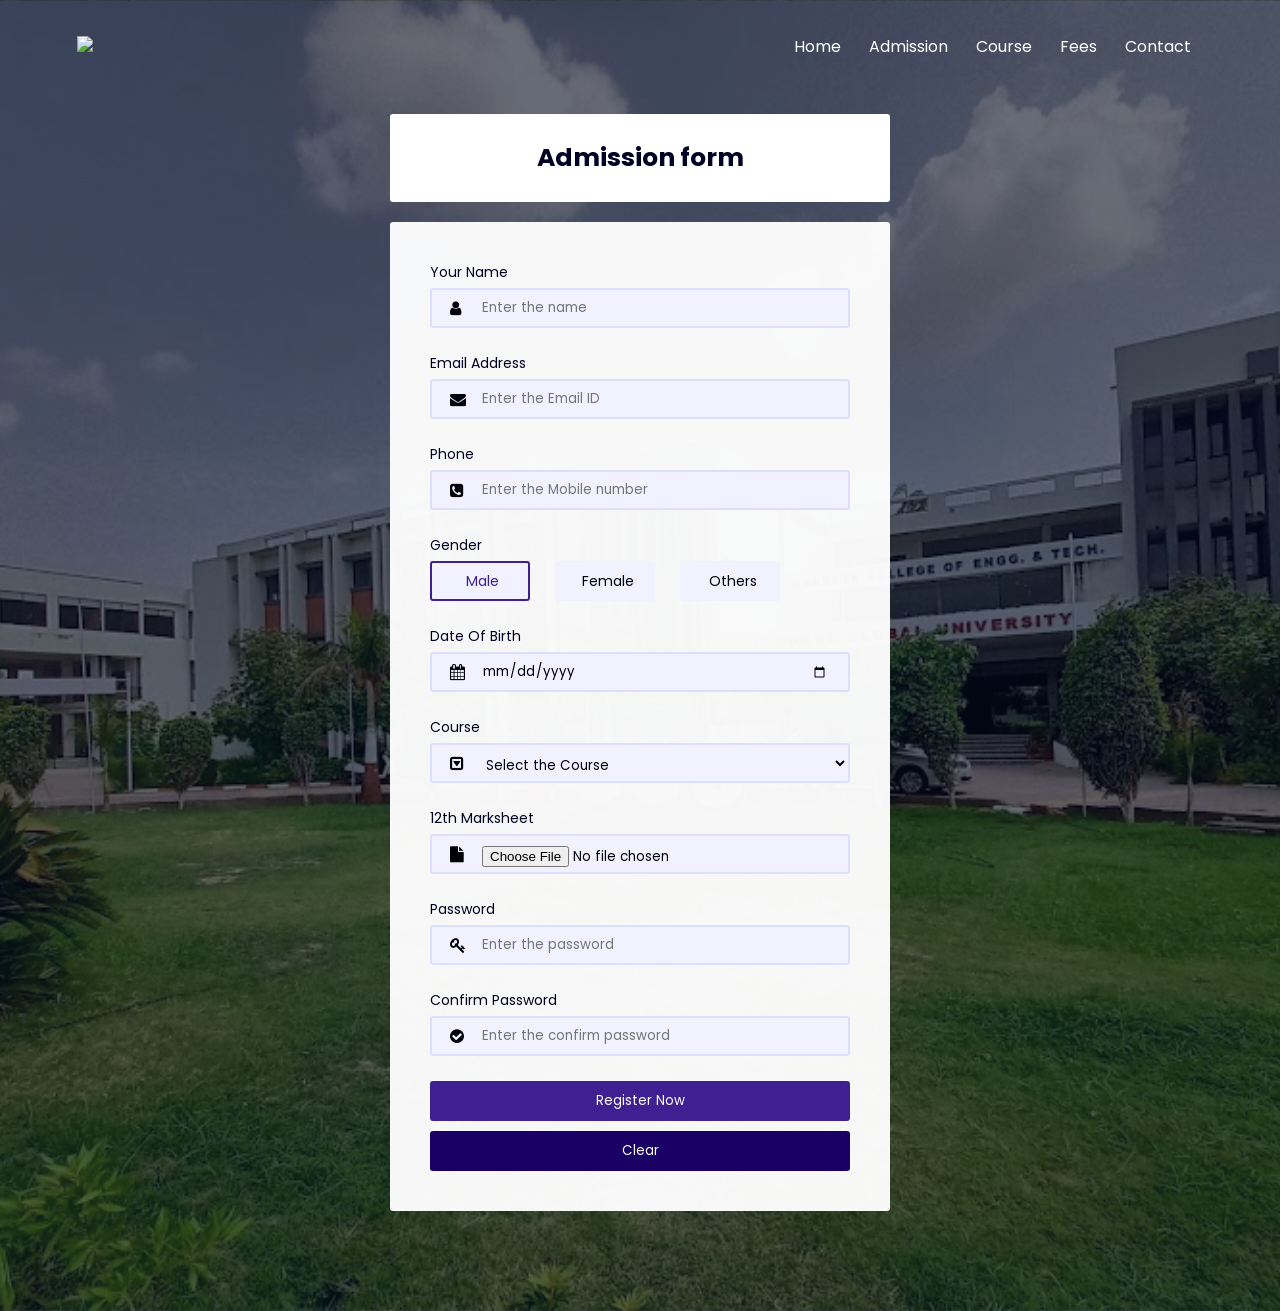
==== icuproject_distance-main - Copy/Admission_page.html @ 7f90d85c "Add files via upload" ====
<!DOCTYPE html>
<html lang="en">
<head>
  <meta charset="UTF-8">
  <meta http-equiv="X-UA-Compatible" content="IE=edge">
  <meta name="viewport" content="width=device-width, initial-scale=1.0">
  <title>Admission form- GGU</title>
    <link rel="shortcut icon" href="image/favicon.ico" type="image/svg+xml">
    <link rel="stylesheet" href="css/admission_style.css">
	<link rel="stylesheet" href="https://cdnjs.cloudflare.com/ajax/libs/font-awesome/4.7.0/css/font-awesome.min.css">
	<script type="module" src="https://unpkg.com/ionicons@5.5.2/dist/ionicons/ionicons.esm.js"></script>
	
</head>
<body>

  <section class="header">
    <nav>
        <a href="index.html"><img src="image/logo.png" id="logo-img"></a>

        <div class="nav-links" id="navLinks">
          <span class="icon" onclick="hidemenu()">&#10005;</span>  
          <ul>
                <li><a href="index.html">Home</a></li>
                <li><a href="Admission_page.html">Admission</a></li>
                <li><a href="index.html#course_call">Course</a></li>
                <li><a href="fees_page.html">Fees</a></li>
                <li><a href="Contact_page.html">Contact</a></li>
            </ul>
        </div> 
        <span class="icon" onclick="showmenu()">&#9776;</span>
    </nav>

	<div class="wrapper">
		<div class="r_form_wrap">
			
			<div class="title">
				<p>Admission form</p>
			</div>
			
			<!-- Admission from -->
			<div class="r_form">
				<form method="post" onsubmit="sendmail(); reset(); return false;">
					<div class="input_wrap">
						<label for="yourname">Your Name</label>
						<div class="input_item">
							<i class="fa fa-user" id="icon"></i>
							<input type="text" name="your name" class="input" id="yourname" placeholder="Enter the name" required>
						</div>
					</div>
					<div class="input_wrap">
						<label for="emailaddress">Email Address</label>
						<div class="input_item">
							<i class="fa fa-envelope" id="icon"></i>
							<input type="text" name="email address" class="input" id="emailaddress" placeholder="Enter the Email ID" required>
						</div>
					</div>

					<div class="input_wrap">
						<label for="phone">Phone</label>
						<div class="input_item">
							<i class="fa fa-phone-square" id="icon"></i>
							<input type="number" name="phone" class="input" id="phone" placeholder="Enter the Mobile number" required>
						</div>
					</div>
					<div class="input_wrap">
						<label>Gender</label>
						<div class="input_radio">
							<div class="input_radio_item">
								<input type="radio" id="male" name="gender" class="radio" value="male" checked>
								<label for="male" class="radio_mark">
									<ion-icon class="i" name="male-sharp"></ion-icon>
								Male</label>
							</div>
							<div class="input_radio_item">
								<input type="radio" id="female" name="gender" class="radio" value="female">
								<label for="female" class="radio_mark">
									<ion-icon class="i" name="female-sharp"></ion-icon>
									Female</label>
							</div>
							<div class="input_radio_item">
								<input type="radio" id="others" name="gender" class="radio" value="others">
								<label for="others" class="radio_mark">
									<ion-icon class="i" name="male-female-sharp"></ion-icon>
									Others</label>
							</div>
						</div>
					</div>
	
					<div class="input_wrap">
						<label for="dob">Date Of Birth</label>
						<div class="input_item">
							<i class="fa fa-calendar" id="icon"></i>
							<input type="date" name="dob" class="input" id="dob" required>
						</div>
					</div>

					<div class="input_wrap">
						<label for="course">Course</label>
						<div class="input_item">
							<i class="fa fa-caret-square-o-down" aria-hidden="true"id="icon" ></i>
					<select id="course" name="cars" class="input" required>
					<option value="select"> Select the Course</option>
					<option value="bca"> BCA</option>
					<option value="bscit">Bsc IT</option>
					<option value="bscca&it">Bsc CA & IT</option>
					</select>
					</div>
					</div>


					<div class="input_wrap">
						<label for="file">12th Marksheet</label>
						<div class="input_item">
							<i class="fa fa-file" id="icon"></i>
							<input type="file" name="file" class="input" id="file" required>
						</div>
					</div>

					<div class="input_wrap">
						<label for="password">Password</label>
						<div class="input_item">
							<i class="fa fa-key" id="icon"></i>
							<input type="password" name="password" class="input" id="password" placeholder="Enter the password" >
						</div>
					</div>
					<div class="input_wrap">
						<label for="confirmpassword">Confirm Password</label>
						<div class="input_item">
							<i class="fa fa-check-circle" id="icon"></i>
							<input type="password" name="confirm password" class="input" id="confirmpassword" placeholder="Enter the confirm password">
						</div>
					</div>

					
					<input type="submit" class="button" value="Register Now">
					
					<div ></div>
					<input type="reset" class="clear_ad" value="Clear">
					
				</form>
			</div>
	
		</div>
	</div>
	</section>
	<div class="none_div">

	</div>
	</body>
	<!-- Javascript for this Web page -->
	<script src=" https://smtpjs.com/v3/smtp.js"></script>
	<script>
		function sendmail(){
		Email.send({}).then(
	message => alert("Thanks for filling out our form!")
);
		}
	</script>
	<script>
	var navLinks= document.getElementById("navLinks");

function showmenu(){
    navLinks.style.right="0";
}   
function hidemenu(){
    navLinks.style.right="-200px";
}
</script>
</html>
---- icuproject_distance-main - Copy/css/admission_style.css ----
@font-face {
    font-family: myFirstFont;
    src: url(../Poppins/Poppins-Regular.ttf);
}
@font-face {
  font-family: bold;
  src: url(../Poppins/Poppins-Bold.ttf);
}
  *{
    /* overflow: hidden; */
    /* border: 1px solid yellow; */
  }
  body{
    background-image: linear-gradient(rgba(4,9,30,0.6),rgba(4,9,30,0.6)),url(../image/background.jpg);
    background-position: center;
    background-size: cover;
    position: relative;
    font-family: myFirstFont;
    
  }

   

    /* Website Scrollerbar */
    body::-webkit-scrollbar {
      width: 5px !important;
      height: 5px !important;
  }
  body::-webkit-scrollbar-track {
      background: #3838387c !important;
  }
  body::-webkit-scrollbar-thumb {
      background-color: #e0120ba4 !important;
      border: 1px solid #ff020279 !important;
      border-radius: 1px !important;
  }

  
  .header{
    min-height: 100vh;
    width: 100%;
    
}

nav{
    display: flex;
    padding: 2% 6%;
    justify-content: space-between;
    align-items: center;
    
}
nav img{
    width: 150px;
}
.nav-links{
    flex: 1;
    text-align: right;
    
}
.nav-links ul li{
    list-style: none;
    display: inline-block;
    padding: 8px 12px;
    position: relative;
    
}
.nav-links a{
    color: #fff;
    text-decoration: none;
    font-size: 16px;
    
}
.nav-links ul li::after{
    content: '';
    width: 0%;
    height: 2px;
    background: #ff0000;
    display: block;
    margin: auto;
    transition: 0.5s;
    
}
.nav-links ul li:hover::after{
    width: 100%;
}
.icon{
  display:none;
}
.text-box{
  width: 90%;
  color: #fff;
  position:absolute;
  top: 30%;
  left: 50%;
  transform: translate(-50%,50%);
  text-align: center;
}
.text-box h1{
  font-size: 62px;
  font-weight: bold;

}
.text-box p{
  margin: 10px 0 40px;
  font-size: 14px;
  color: #fff;
  
}
:root{
--white: #fff;
--text-clr: #000024;
--primary: #3e2093;
--secondary: #000008;
/* --secondary: #c0c1d2; */
--input-bg: #f1f1ff;
--btn-hvr: #1a0065;
--tra: rgba(255, 255, 255, 0.959);
/* --tra: rgba(255, 255, 255, 0.863); */
--bordcolor:rgba(0, 26, 255, 0.082);
/* --bordcolor:rgba(51, 61, 148, 0.521); */
}

*{
margin: 0;
padding: 0;
box-sizing: border-box;
outline: none;
font-family: myFirstFont;
}

body{
font-size: 14px;
color: var(--text-clr);
}

.wrapper{
width: 100%;
padding: 0 10px;
margin-top: 20px;
display: flex;
justify-content: center;
}

.r_form_wrap{
width: 500px;
max-width: 100%;
}

.r_form_wrap .title{
padding: 25px;
background: var(--white);
border-radius: 3px;
margin-bottom: 20px;

}

.r_form_wrap .title p{
font-size: 25px;
text-align: center;
font-family: bold;
}

.r_form{
padding: 40px;
border-radius: 3px;
background: var(--tra);
}

.r_form .input_wrap{
width: 100%;
margin-bottom: 25px;
}

.r_form .input_wrap label{
display: block;
margin-bottom: 5px;
}

.r_form .input_wrap .input_item{
position: relative;
width: 100%;
}

.r_form .input_wrap .input_item .input{
width: 100%;
border-radius: 3px;
height: 40px;
border: 2px solid var(--input-bg);
background: var(--input-bg);
padding: 10px 20px;
padding-left: 50px;
transition: 0.5s ease;
color: var(--secondary);
border-color: var(--bordcolor);
}

.r_form .input_wrap .input_item .input:focus{
border-color: var(--primary);
}

.r_form .input_wrap .input_item .icon{
position: absolute;
top: 12px;
left: 20px;
color: var(--secondary);
font-size: 16px;
}
#icon{
position: absolute;
top: 12px;
left: 20px;
color: var(--secondary);
font-size: 16px;
}

.r_form .input_wrap .input_radio{
display: flex;
}

.r_form .input_wrap .input_radio .input_radio_item{
background: var(--input-bg);
margin-right: 25px;
padding: 20px;
border-radius: 3px;
position: relative;
width: 100px;
}

.r_form .input_wrap .input_radio .input_radio_item .radio_mark{
position: absolute;
top: 0;
left: 0;
width: 100%;
height: 100%;
display: flex;
align-items: center;
justify-content: center;
color: var(--secondary);
border: 2px solid transparent;
border-radius: 3px;
margin: 0;
cursor: pointer;
transition: 0.5s ease;
}

.r_form .input_wrap .input_radio .input_radio_item .radio_mark .i{
margin-right: 5px;
display: inline-block;
}

.r_form .input_wrap .input_radio .input_radio_item .radio{
position: absolute;
top: 0;
left: 0;
opacity: 0;
}

.r_form .input_wrap .input_radio .input_radio_item .radio:checked ~ .radio_mark{
color: var(--primary);
border-color: var(--primary);
}

.button{
width: 100%;
border: 0;
background: var(--primary);
padding: 10px;
border-radius: 3px;
height: 40px;
color: var(--white);
cursor: pointer;
transition: 0.5s ease;
}

.button:hover{
background: var(--btn-hvr);
}

.none_div{
  height: 100px;
}
/* Course */
#course{
  border-color: var(--bordcolor);
}

  #course:focus{
  border-color: var(--primary);
  }

.r_form .input_wrap .input_item{
  position: relative;
  width: 100%;
  }
  
  .r_form .input_wrap .input_item .input{
  width: 100%;
  border-radius: 3px;
  height: 40px;
  border: 2px solid var(--input-bg);
  background: var(--input-bg);
  padding: 10px 20px;
  padding-left: 50px;
  transition: 0.5s ease;
  color: var(--secondary);
  border-color: var(--bordcolor);
  }
  


  .clear_ad{
    margin-top: 10px;
  width: 100%;
  border: 0;
  background: var(--btn-hvr);
  padding: 10px;
  border-radius: 3px;
  height: 40px;
  color: var(--white);
  cursor: pointer;
  transition: 0.5s ease;
  }
  
    .clear_ad:hover{
  background: var(--primary);
  }



/* Media query for responsive */

@media (max-width: 700px) {

  *{
      overflow-x: hidden;
      margin: 0;
      padding: 0;
  
  }

  #logo-img{
      padding: 10px;
  }
  
  .nav-links ul li{
      display: block;
  }
  .nav-links{
      position: absolute;
      background: #f44336;
      height: 100vh;
      width: 200px;
      top: 0%;
      right: -200px;
      text-align: left;
      z-index: 2;
      transition: 1s;
  }
  .icon{
      display: block;
      color: #fff;
      margin: 10px;
      font-size: 25px;
      cursor: pointer;
  }
  .nav-links ul{
      padding: 30px;
  }
    /* Admission form */
  .input_item{
    overflow: hidden;
  }
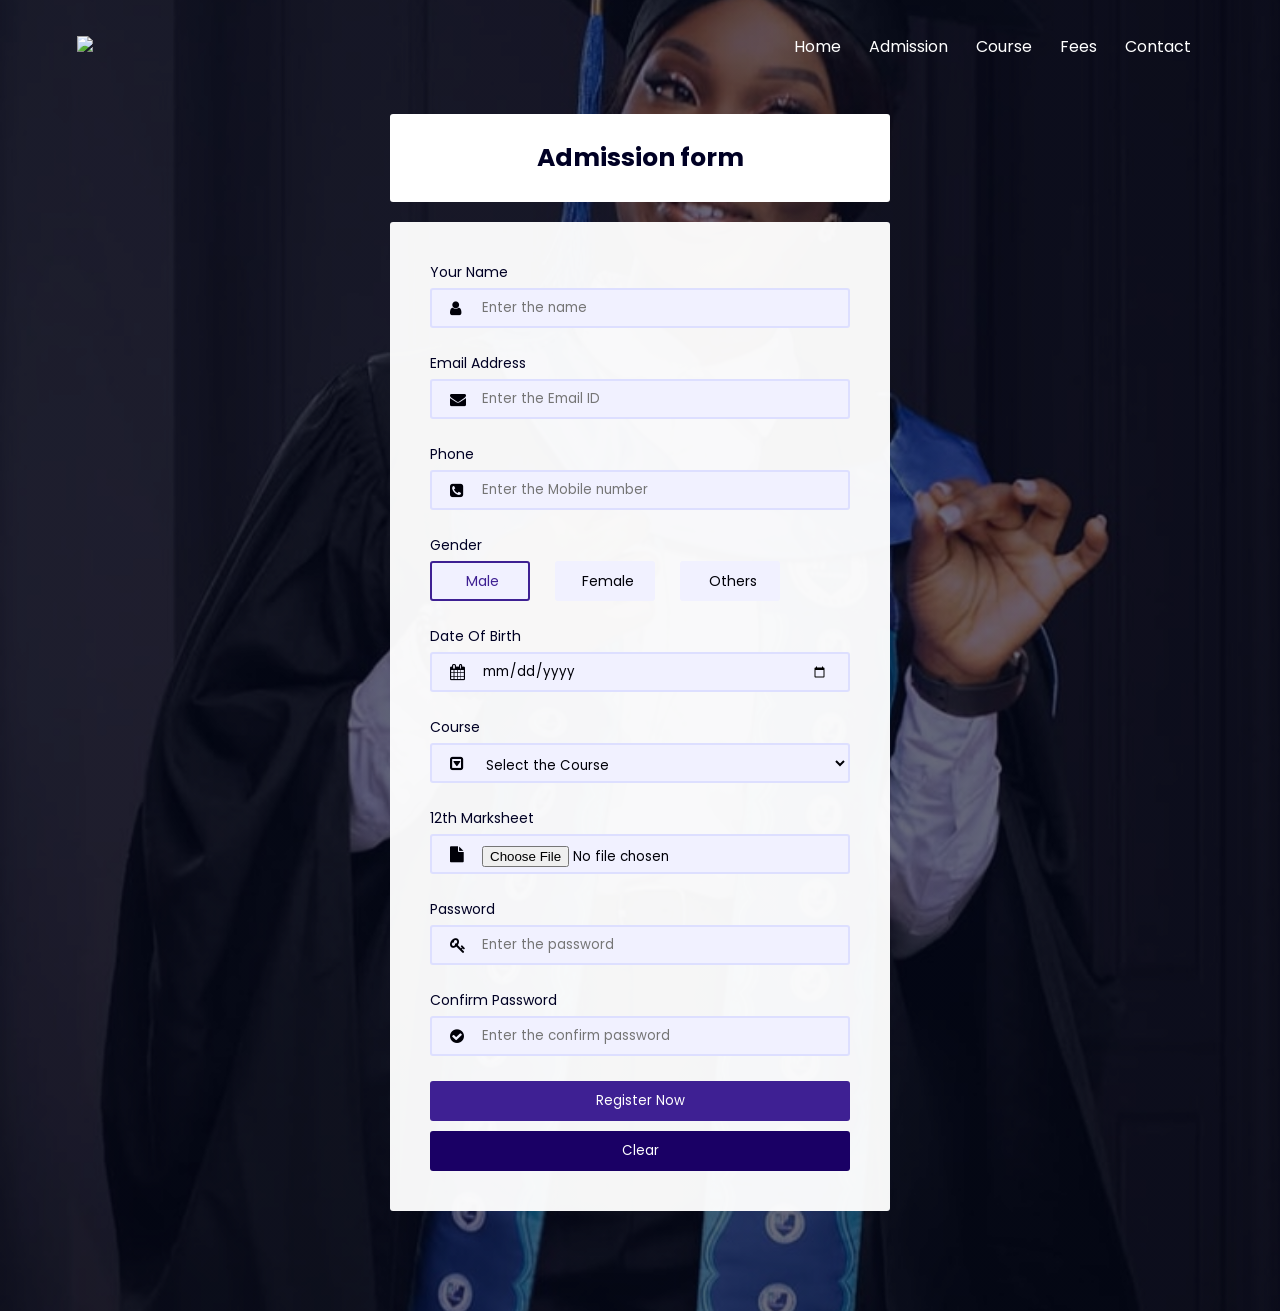
==== commit 62fd6949: "Add files via upload" ====
--- a/icuproject_distance-main - Copy/Admission_page.html
+++ b/icuproject_distance-main - Copy/Admission_page.html
@@ -97,12 +97,12 @@
 					<div class="input_wrap">
 						<label for="course">Course</label>
 						<div class="input_item">
-							<i class="fa fa-caret-square-o-down" aria-hidden="true"id="icon" ></i>
+							<i class="fa fa-caret-square-o-down" aria-hidden="true"id="icon"></i>
 					<select id="course" name="cars" class="input" required>
 					<option value="select"> Select the Course</option>
 					<option value="bca"> BCA</option>
 					<option value="bscit">Bsc IT</option>
-					<option value="bscca&it">Bsc CA & IT</option>
+					<option value="bscca&it">Bsc CA and IT</option>
 					</select>
 					</div>
 					</div>
